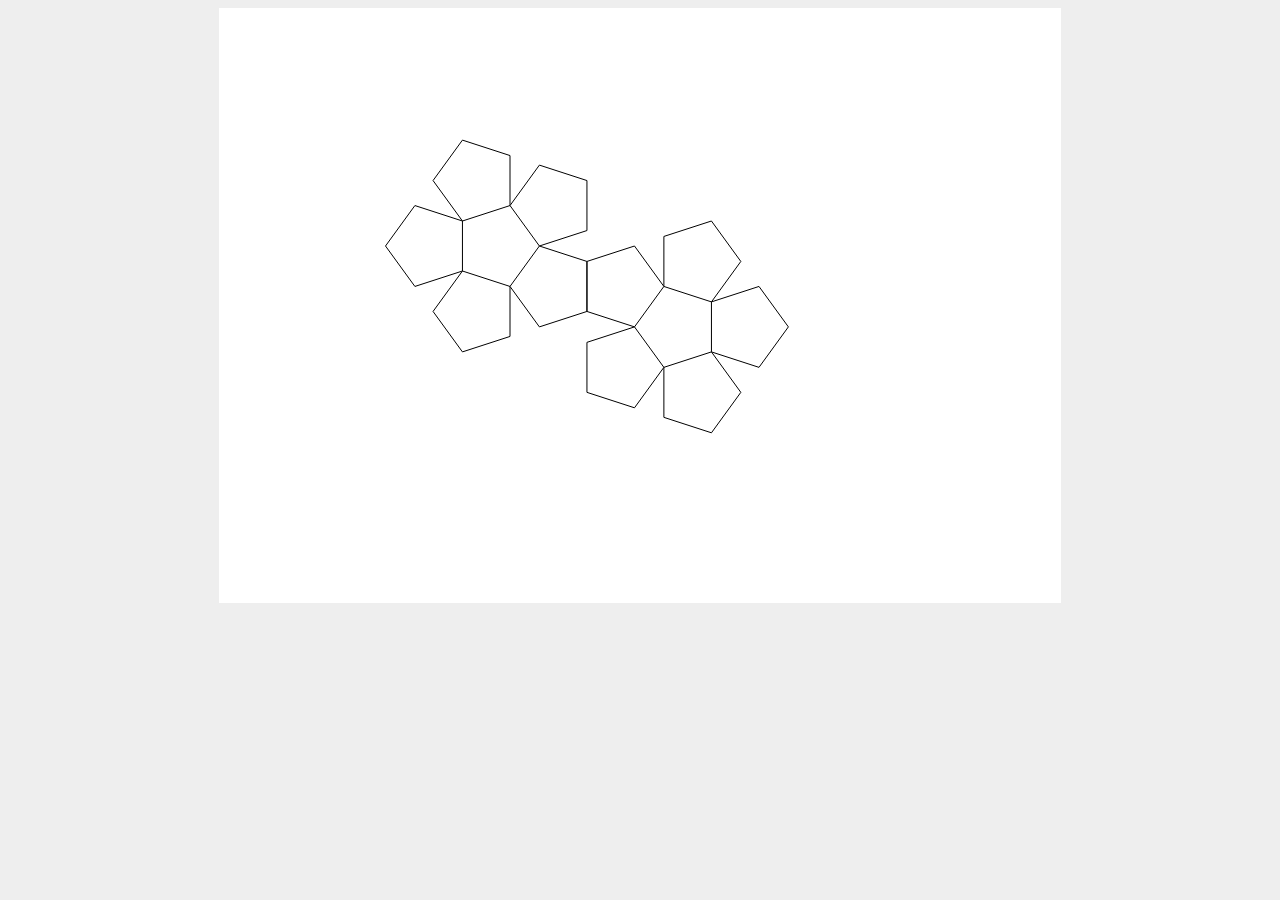
==== canvas-dodecahedron/index.html @ 47c0c7f8 "plain dodecahedron drawing in html5 canvas" ====
<!DOCTYPE html>
<html>
    <head>
        <meta charset="UTF-8">
        <title>Canvas</title>
        <style>
            body {
                background-color: #eee;
                text-align: center;
            }
            canvas {
                background-color: #fff;
                margin: auto;
            }
        </style>
    </head>
    <body>
        <canvas width="842" height="595"></canvas>
        <script>
            var ctx = document.querySelector('canvas').getContext('2d');
            var offset = [ctx.canvas.width * .33, ctx.canvas.height * .4];
            var lineSize = 50, rotation = 0, angle, radius, baseAngle, distanceOrigin, center;
            with (Math) {
                for (var side = 0; side < 2; side++) {
                    baseAngle = 2*PI/5;
                    if (true) { // line to radius
                        radius = sqrt(pow(lineSize, 2) / (pow(sin(baseAngle), 2) + pow(1 - cos(baseAngle), 2)));
                    } else { // radius to line size 
                        lineSize = sqrt(pow(sin(baseAngle) * lineSize, 2) + pow((1 - cos(baseAngle)) * lineSize, 2));
                    }
                    distanceOrigin = cos(PI/5) * radius;
                    if (side === 1) {
                        baseAngle = PI/5 * (rotation - 1);
                        angle = PI/5 * rotation;
                        offset = [offset[0] + (2 * cos(baseAngle) + cos(angle)) * distanceOrigin * 2, offset[1] - (2 * sin(baseAngle) + sin(angle)) * distanceOrigin * 2];
                        rotation -= 1;

                    }

                    ctx.beginPath();
                    angle = PI/5 * rotation;
                    ctx.moveTo(offset[0] + cos(angle) * radius, offset[1] - sin(angle) * radius);
                    for (var i = 1; i < 5; i++) {
                        angle = PI/5 * (2 * i + rotation);
                        ctx.lineTo(offset[0] + cos(angle) * radius, offset[1] - sin(angle) * radius);
                    }
                    ctx.closePath();
                    for (var i = 0; i < 5; i++) {
                        baseAngle = PI/5 * (2 * i + 1 + rotation);
                        center = [offset[0] + cos(baseAngle) * distanceOrigin * 2, offset[1] - sin(baseAngle) * distanceOrigin * 2];
                        for (var j = 0; j < 4; j++) {
                            angle = PI/5 * (2 * (i + j) - 1 + rotation);
                            ctx.lineTo(center[0] + cos(angle) * radius, center[1] - sin(angle) * radius);
                        }
                    }
                    ctx.stroke();
                }
            }
        </script>
    </body>
</html>
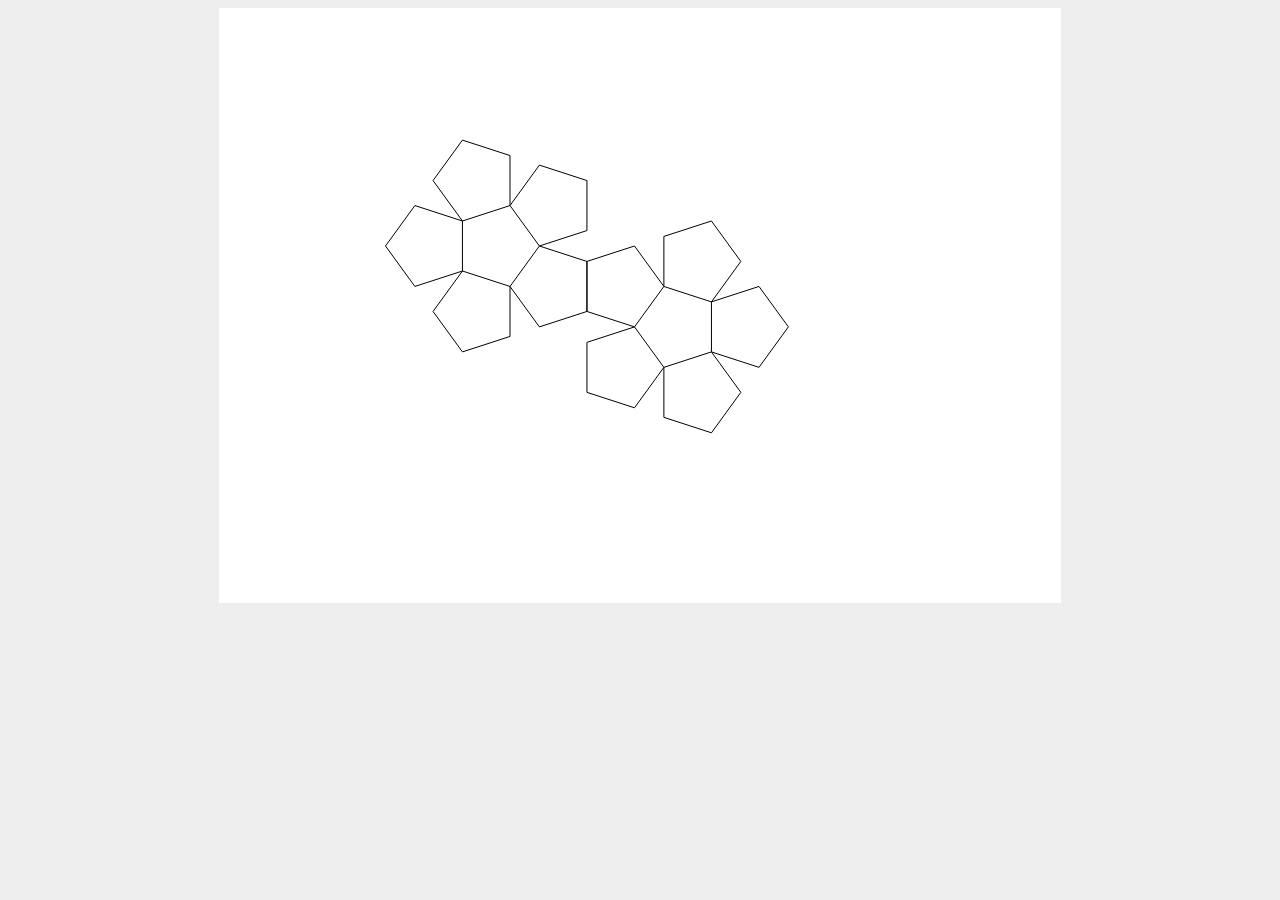
==== commit 4e31b9e2: "replaced offset coordinates with translation" ====
--- a/canvas-dodecahedron/index.html
+++ b/canvas-dodecahedron/index.html
@@ -17,41 +17,39 @@
     <body>
         <canvas width="842" height="595"></canvas>
         <script>
-            var ctx = document.querySelector('canvas').getContext('2d');
-            var offset = [ctx.canvas.width * .33, ctx.canvas.height * .4];
-            var lineSize = 50, rotation = 0, angle, radius, baseAngle, distanceOrigin, center;
+            var ctx = document.querySelector('canvas').getContext('2d')
+            , lineSize = 50, rotation = 0, baseAngle, angle, radius, distanceOrigin, center;
             with (Math) {
+                baseAngle = 2*PI/5;
+                radius = sqrt(pow(lineSize, 2) / (pow(sin(baseAngle), 2) + pow(1 - cos(baseAngle), 2)));
+                distanceOrigin = cos(PI/5) * radius;
+                ctx.save();
+                ctx.translate(ctx.canvas.width * .33, ctx.canvas.height * .4);
                 for (var side = 0; side < 2; side++) {
-                    baseAngle = 2*PI/5;
-                    if (true) { // line to radius
-                        radius = sqrt(pow(lineSize, 2) / (pow(sin(baseAngle), 2) + pow(1 - cos(baseAngle), 2)));
-                    } else { // radius to line size 
-                        lineSize = sqrt(pow(sin(baseAngle) * lineSize, 2) + pow((1 - cos(baseAngle)) * lineSize, 2));
-                    }
-                    distanceOrigin = cos(PI/5) * radius;
+                    angle = PI/5 * rotation;
                     if (side === 1) {
                         baseAngle = PI/5 * (rotation - 1);
+                        ctx.save();
+                        ctx.translate((2 * cos(baseAngle) + cos(angle)) * distanceOrigin * 2, -(2 * sin(baseAngle) + sin(angle)) * distanceOrigin * 2);
+                        rotation -= 1;
                         angle = PI/5 * rotation;
-                        offset = [offset[0] + (2 * cos(baseAngle) + cos(angle)) * distanceOrigin * 2, offset[1] - (2 * sin(baseAngle) + sin(angle)) * distanceOrigin * 2];
-                        rotation -= 1;
-
                     }
-
                     ctx.beginPath();
-                    angle = PI/5 * rotation;
-                    ctx.moveTo(offset[0] + cos(angle) * radius, offset[1] - sin(angle) * radius);
+                    ctx.moveTo(cos(angle) * radius, -sin(angle) * radius);
                     for (var i = 1; i < 5; i++) {
                         angle = PI/5 * (2 * i + rotation);
-                        ctx.lineTo(offset[0] + cos(angle) * radius, offset[1] - sin(angle) * radius);
+                        ctx.lineTo(cos(angle) * radius, -sin(angle) * radius);
                     }
                     ctx.closePath();
                     for (var i = 0; i < 5; i++) {
                         baseAngle = PI/5 * (2 * i + 1 + rotation);
-                        center = [offset[0] + cos(baseAngle) * distanceOrigin * 2, offset[1] - sin(baseAngle) * distanceOrigin * 2];
+                        ctx.save();
+                        ctx.translate(cos(baseAngle) * distanceOrigin * 2, -sin(baseAngle) * distanceOrigin * 2);
                         for (var j = 0; j < 4; j++) {
                             angle = PI/5 * (2 * (i + j) - 1 + rotation);
-                            ctx.lineTo(center[0] + cos(angle) * radius, center[1] - sin(angle) * radius);
+                            ctx.lineTo(cos(angle) * radius, -sin(angle) * radius);
                         }
+                        ctx.restore();
                     }
                     ctx.stroke();
                 }
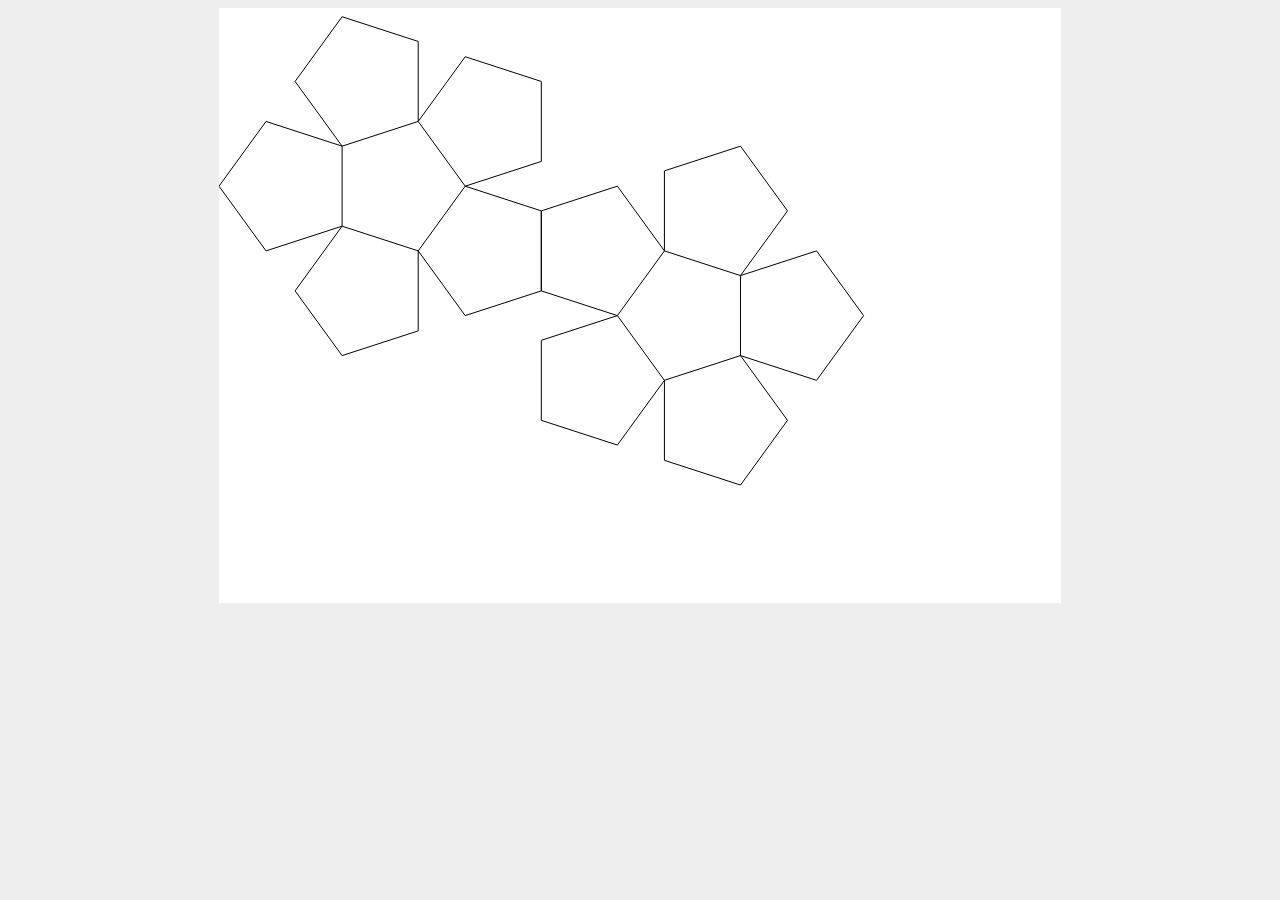
==== commit 1762275a: "replaced rotation calculation with canvas rotation" ====
--- a/canvas-dodecahedron/index.html
+++ b/canvas-dodecahedron/index.html
@@ -18,37 +18,37 @@
         <canvas width="842" height="595"></canvas>
         <script>
             var ctx = document.querySelector('canvas').getContext('2d')
-            , lineSize = 50, rotation = 0, baseAngle, angle, radius, distanceOrigin, center;
+            , lineSize = 80, baseAngle, angle, radius, distanceOrigin, offset;
             with (Math) {
+                var pentagon = function(rotation) {
+                    for (var i = 1; i < 5; i++) {
+                        angle = PI/5 * (2 * i -rotation);
+                        ctx.lineTo(cos(angle) * radius, -sin(angle) * radius);
+                    }
+                };
                 baseAngle = 2*PI/5;
                 radius = sqrt(pow(lineSize, 2) / (pow(sin(baseAngle), 2) + pow(1 - cos(baseAngle), 2)));
-                distanceOrigin = cos(PI/5) * radius;
+                distanceOrigin = cos(PI/5) * radius * 2;
+                offset = distanceOrigin + radius;
                 ctx.save();
-                ctx.translate(ctx.canvas.width * .33, ctx.canvas.height * .4);
+                ctx.translate(offset, offset);
                 for (var side = 0; side < 2; side++) {
-                    angle = PI/5 * rotation;
-                    if (side === 1) {
-                        baseAngle = PI/5 * (rotation - 1);
+                    if (side) {
+                        baseAngle = -PI/5;
                         ctx.save();
-                        ctx.translate((2 * cos(baseAngle) + cos(angle)) * distanceOrigin * 2, -(2 * sin(baseAngle) + sin(angle)) * distanceOrigin * 2);
-                        rotation -= 1;
-                        angle = PI/5 * rotation;
+                        ctx.translate((2 * cos(baseAngle) + cos(0)) * distanceOrigin, -(2 * sin(baseAngle) + sin(0)) * distanceOrigin);
                     }
                     ctx.beginPath();
+                    angle = PI/5 * -side;
                     ctx.moveTo(cos(angle) * radius, -sin(angle) * radius);
-                    for (var i = 1; i < 5; i++) {
-                        angle = PI/5 * (2 * i + rotation);
-                        ctx.lineTo(cos(angle) * radius, -sin(angle) * radius);
-                    }
+                    pentagon(side);
                     ctx.closePath();
                     for (var i = 0; i < 5; i++) {
-                        baseAngle = PI/5 * (2 * i + 1 + rotation);
+                        baseAngle = PI/5 * (2 * i + 1 - side);
                         ctx.save();
-                        ctx.translate(cos(baseAngle) * distanceOrigin * 2, -sin(baseAngle) * distanceOrigin * 2);
-                        for (var j = 0; j < 4; j++) {
-                            angle = PI/5 * (2 * (i + j) - 1 + rotation);
-                            ctx.lineTo(cos(angle) * radius, -sin(angle) * radius);
-                        }
+                        ctx.translate(cos(baseAngle) * distanceOrigin, -sin(baseAngle) * distanceOrigin);
+                        ctx.rotate(PI/5 * (3 - i * 2));
+                        pentagon(side);
                         ctx.restore();
                     }
                     ctx.stroke();
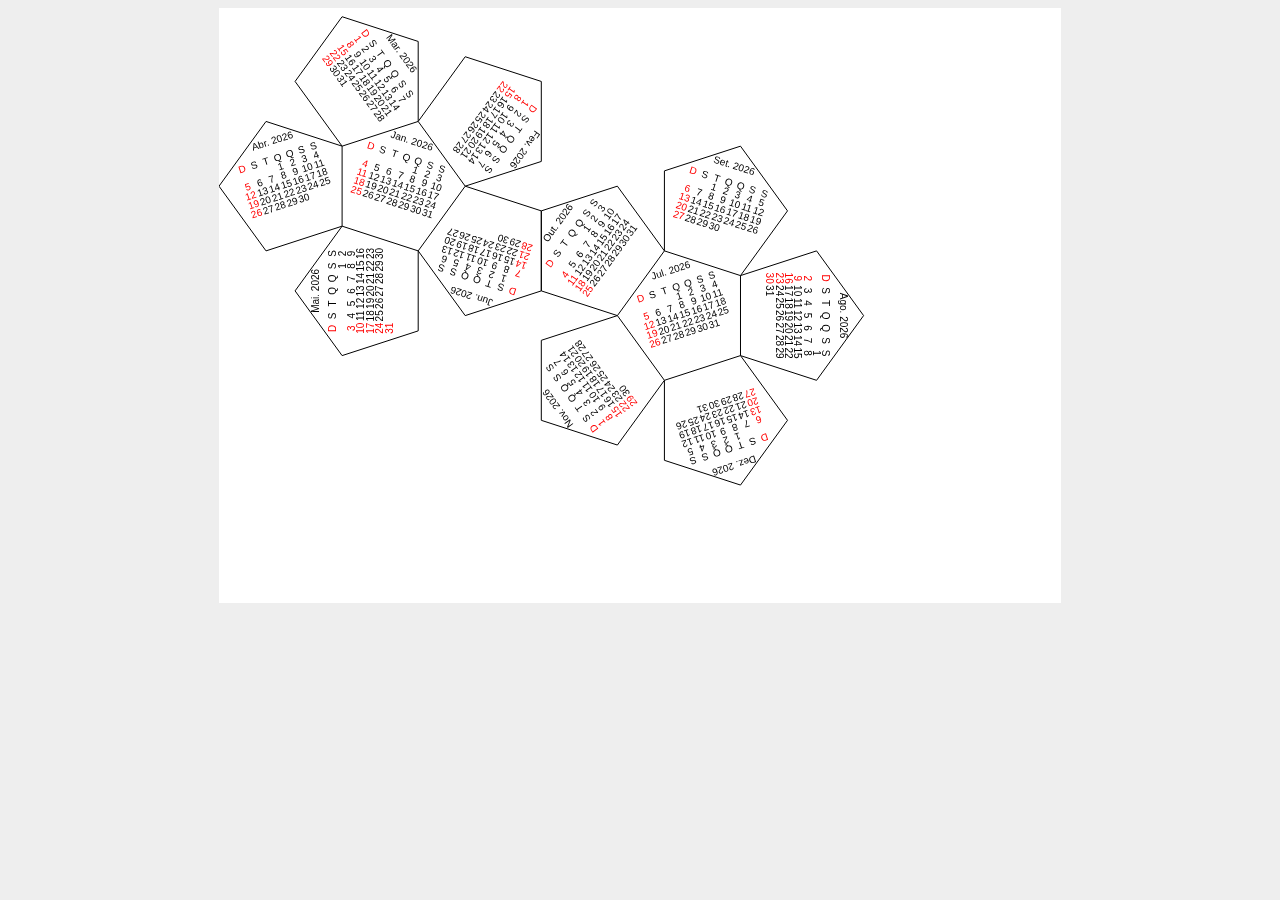
==== commit 72d39d8e: "added calendar texts" ====
--- a/canvas-dodecahedron/index.html
+++ b/canvas-dodecahedron/index.html
@@ -25,7 +25,42 @@
                         angle = PI/5 * (2 * i -rotation);
                         ctx.lineTo(cos(angle) * radius, -sin(angle) * radius);
                     }
+                    calendar(rotation);
+                }
+                , month = 0, date = new Date()
+                , calendar = function(rotation) {
+                    var offsetX = -.55 * radius, offsetY = -.65 * radius
+                    , spaceX = -offsetX / 3, spaceY = -offsetX / 4
+                    , text, i, compare, weekday, day;
+                    ctx.save();
+                    ctx.rotate((.1*PI) * (1 - 2 * rotation));
+                    date.setMonth(month++);
+                    text = date.toLocaleString('pt-br', {month: 'short'}) + ' ' + date.getFullYear();
+                    text = text.charAt(0).toUpperCase() + text.substr(1);
+                    textCenter(text, 0, offsetY);
+                    offsetY += 1.4 * spaceX;
+                    week = 'DSTQQSS';
+                    for (i = 0; i < week.length; i++) {
+                        ctx.fillStyle = i === 0 ? '#f00' : '#000';
+                        textCenter(week.charAt(i), offsetX + i * spaceX, offsetY);
+                    }
+                    offsetY += spaceY;
+                    compare = new Date(date.getFullYear(), month);
+                    while (date.getTime() < compare.getTime()) {
+                        weekday = date.getDay();
+                        day = date.getDate();
+                        ctx.fillStyle = weekday === 0 ? '#f00' : '#000';
+                        weekday === 0 && day !== 1 && (offsetY += spaceY);
+                        textCenter(day, offsetX + weekday * spaceX, offsetY);
+                        date.setDate(day + 1);
+                    }
+                    offsetY += spaceY;
+                    ctx.restore();
+                }
+                , textCenter = function(text, x, y) {
+                    ctx.fillText(text, x -ctx.measureText(text).width / 2, y);
                 };
+                date.setDate(1);
                 baseAngle = 2*PI/5;
                 radius = sqrt(pow(lineSize, 2) / (pow(sin(baseAngle), 2) + pow(1 - cos(baseAngle), 2)));
                 distanceOrigin = cos(PI/5) * radius * 2;
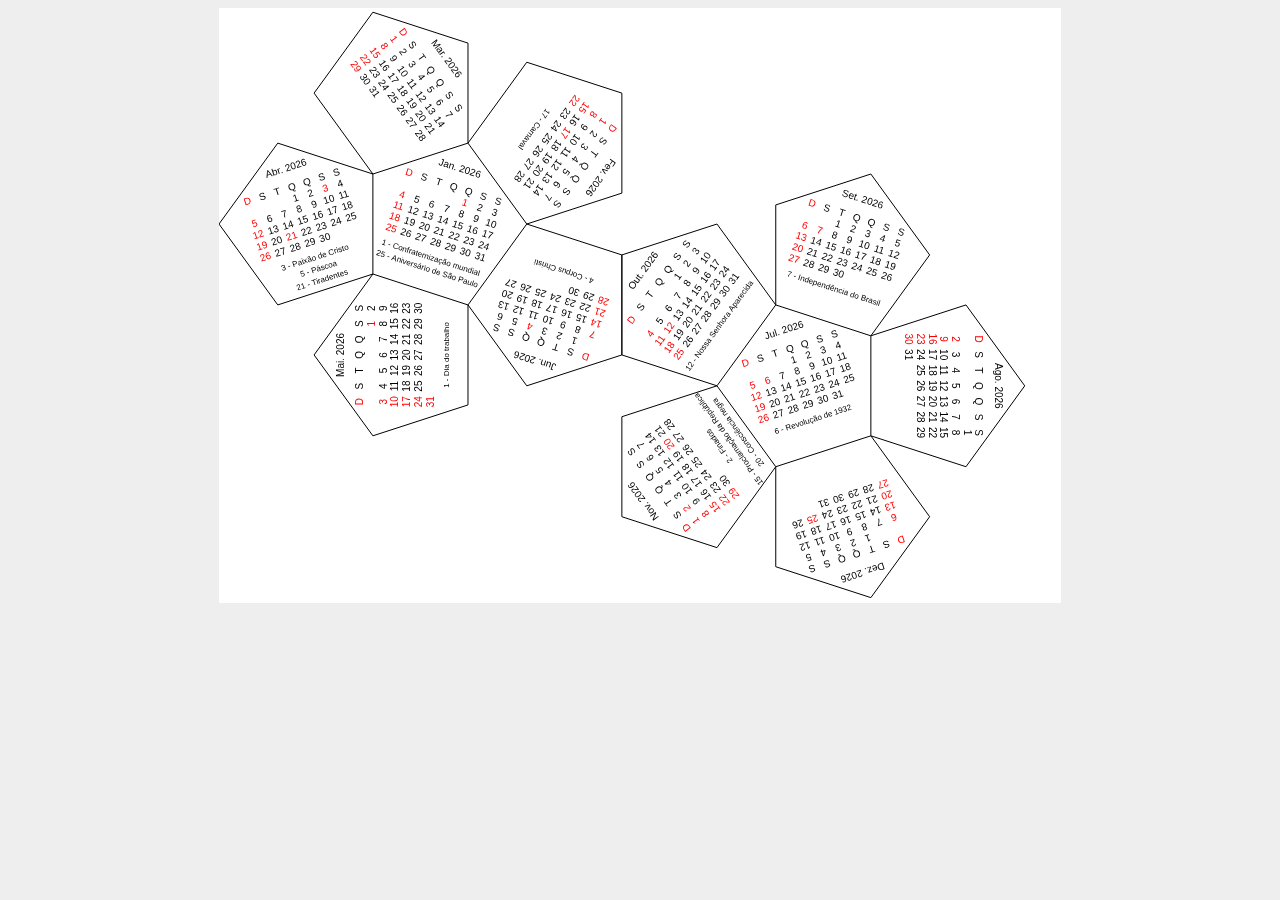
==== commit 4a273a9e: "added holidays" ====
--- a/canvas-dodecahedron/index.html
+++ b/canvas-dodecahedron/index.html
@@ -18,7 +18,9 @@
         <canvas width="842" height="595"></canvas>
         <script>
             var ctx = document.querySelector('canvas').getContext('2d')
-            , lineSize = 80, baseAngle, angle, radius, distanceOrigin, offset;
+            , lineSize = 100, baseAngle, angle, radius, distanceOrigin, offset
+            , font = ' Ubuntu Mono, sans-serif';
+            console.log(ctx.font);
             with (Math) {
                 var pentagon = function(rotation) {
                     for (var i = 1; i < 5; i++) {
@@ -38,8 +40,9 @@
                     text = date.toLocaleString('pt-br', {month: 'short'}) + ' ' + date.getFullYear();
                     text = text.charAt(0).toUpperCase() + text.substr(1);
                     textCenter(text, 0, offsetY);
-                    offsetY += 1.4 * spaceX;
+                    offsetY += 1.25 * spaceX;
                     week = 'DSTQQSS';
+                    ctx.font = '10px' + font;
                     for (i = 0; i < week.length; i++) {
                         ctx.fillStyle = i === 0 ? '#f00' : '#000';
                         textCenter(week.charAt(i), offsetX + i * spaceX, offsetY);
@@ -49,14 +52,58 @@
                     while (date.getTime() < compare.getTime()) {
                         weekday = date.getDay();
                         day = date.getDate();
-                        ctx.fillStyle = weekday === 0 ? '#f00' : '#000';
+                        ctx.fillStyle = (weekday === 0 || holidays[date.getMonth()][day]) ? '#f00' : '#000';
                         weekday === 0 && day !== 1 && (offsetY += spaceY);
                         textCenter(day, offsetX + weekday * spaceX, offsetY);
                         date.setDate(day + 1);
                     }
                     offsetY += spaceY;
+                    footer(offsetY + spaceY * .3, spaceY);
                     ctx.restore();
                 }
+                , footer = function(offset, space) {
+                    var days = holidays[date.getMonth() - 1];
+                    ctx.font = '8px' + font;
+                    ctx.fillStyle = '#000';
+                    for (var i in days) {
+                        textCenter(i + ' - ' + days[i], 0, offset);
+                        offset += space;
+                    }
+                }
+                , holidays = (function () {
+                    var computus = function (year) {
+                        var table = [
+                            [3, 14], [3,  3], [2, 23], [3, 11], [2, 31], [3, 18], [3,  8],
+                            [2, 28], [3, 16], [3,  5], [2, 25], [3, 13], [3,  2], [2, 22],
+                            [3, 10], [2, 30], [3, 17], [3,  7], [2, 27]
+                        ]
+                        , goldenN = year % 19
+                        , date = new Date(year, table[goldenN][0], table[goldenN][1])
+                        , dates = Array.apply(null, Array(12)).map(function(){return [];});
+                        date.setDate(date.getDate() + 7 - date.getDay());
+                        dates[date.getMonth()][date.getDate()] = ['Páscoa'];
+                        date.setDate(date.getDate() - 2);
+                        dates[date.getMonth()][date.getDate()] = ['Paixão de Cristo'];
+                        date.setDate(date.getDate() - 45);
+                        dates[date.getMonth()][date.getDate()] = ['Carnaval'];
+                        date.setDate(date.getDate() + 107);
+                        dates[date.getMonth()][date.getDate()] = ['Corpus Christi'];
+                        return dates;
+                    }
+                    , holidays = computus(date.getFullYear());
+                    holidays[0][1] = ['Confraternização mundial'];
+                    holidays[0][25] = ['Aniversário de São Paulo'];
+                    holidays[3][21] = ['Tiradentes'];
+                    holidays[4][1] = ['Dia do trabalho'];
+                    holidays[6][6] = ['Revolução de 1932'];
+                    holidays[8][7] = ['Independência do Brasil'];
+                    holidays[9][12] = ['Nossa Senhora Aparecida'];
+                    holidays[10][2] = ['Finados'];
+                    holidays[10][15] = ['Proclamação da República'];
+                    holidays[10][20] = ['Consciência negra'];
+                    holidays[11][25] = ['Natal'];
+                    return holidays;
+                })()
                 , textCenter = function(text, x, y) {
                     ctx.fillText(text, x -ctx.measureText(text).width / 2, y);
                 };
@@ -66,7 +113,7 @@
                 distanceOrigin = cos(PI/5) * radius * 2;
                 offset = distanceOrigin + radius;
                 ctx.save();
-                ctx.translate(offset, offset);
+                ctx.translate(offset, .97 * offset);
                 for (var side = 0; side < 2; side++) {
                     if (side) {
                         baseAngle = -PI/5;
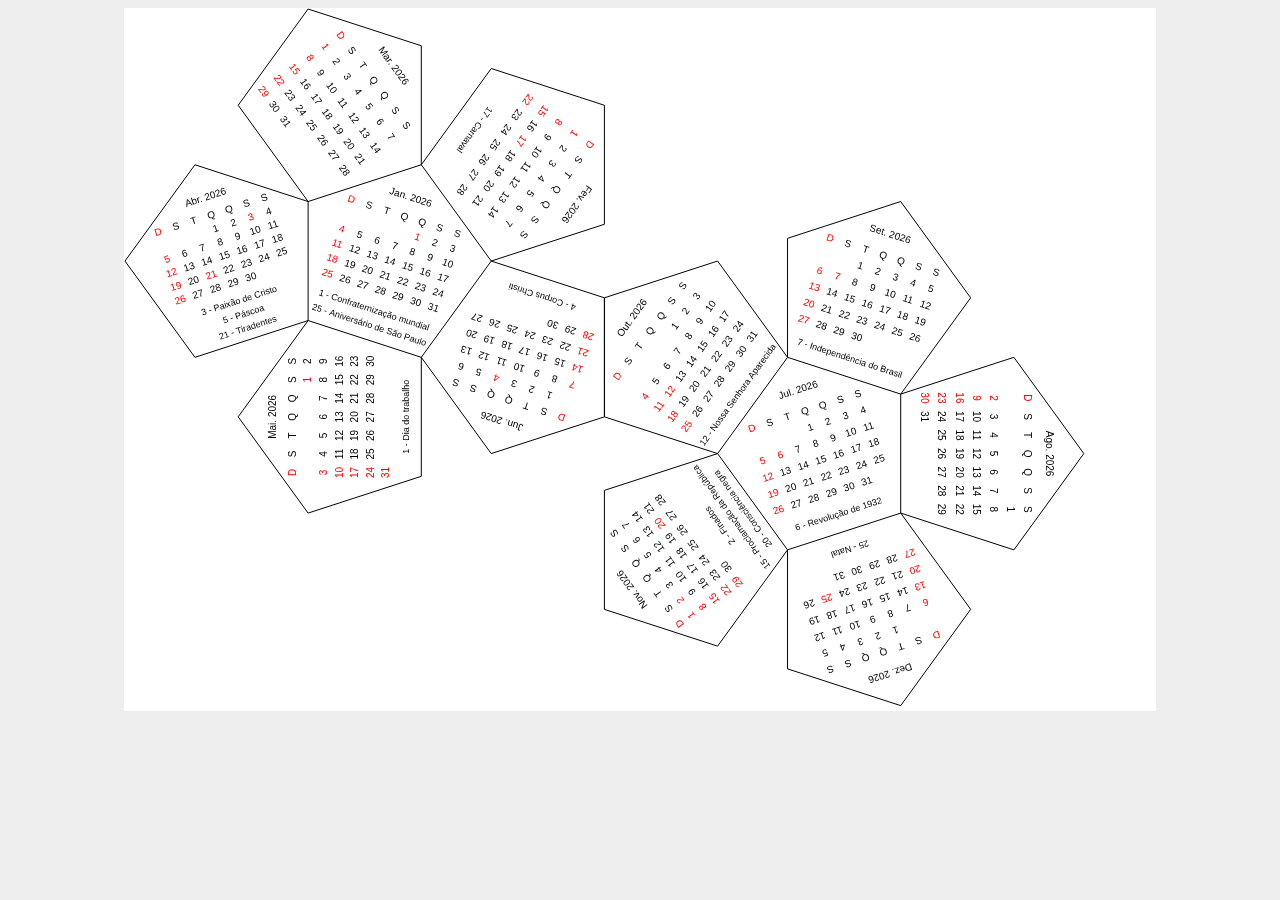
==== commit 88136ea6: "improved positioning" ====
--- a/canvas-dodecahedron/index.html
+++ b/canvas-dodecahedron/index.html
@@ -4,8 +4,17 @@
         <meta charset="UTF-8">
         <title>Canvas</title>
         <style>
+            @media print {
+                html, body {
+                    margin: 0;
+                }
+            }
+            @media screen {
+                body {
+                    background-color: #eee;
+                }
+            }
             body {
-                background-color: #eee;
                 text-align: center;
             }
             canvas {
@@ -15,12 +24,11 @@
         </style>
     </head>
     <body>
-        <canvas width="842" height="595"></canvas>
+        <canvas width="100" height="100"></canvas>
         <script>
-            var ctx = document.querySelector('canvas').getContext('2d')
-            , lineSize = 100, baseAngle, angle, radius, distanceOrigin, offset
-            , font = ' Ubuntu Mono, sans-serif';
-            console.log(ctx.font);
+            var canvas = document.querySelector('canvas'), ctx = canvas.getContext('2d'),
+                lineSize, baseAngle, angle, radius, distanceOrigin, offset,
+                font = ' Ubuntu, Arial, sans-serif';
             with (Math) {
                 var pentagon = function(rotation) {
                     for (var i = 1; i < 5; i++) {
@@ -31,44 +39,50 @@
                 }
                 , month = 0, date = new Date()
                 , calendar = function(rotation) {
-                    var offsetX = -.55 * radius, offsetY = -.65 * radius
-                    , spaceX = -offsetX / 3, spaceY = -offsetX / 4
-                    , text, i, compare, weekday, day;
+                    var offsetX = -.55 * radius,
+                        offsetY = -.63 * radius,
+                        spaceX = -offsetX / 3,
+                        spaceY = 0,
+                        monthHolidays = holidays[date.getMonth()],
+                        holidayCount = monthHolidays.filter(function(value) {return value !== undefined;}).length,
+                        compare = new Date(date.getFullYear(), ++month),
+                        week = 'DSTQQSS',
+                        lines, text, i, weekday, day;
+                    lines = ceil(((compare.getTime() - date.getTime()) / 86400000 + date.getDay()) / 7) + holidayCount + 3.8;
+                    spaceY = 1.66 * radius / lines;
+                    // set position
                     ctx.save();
                     ctx.rotate((.1*PI) * (1 - 2 * rotation));
-                    date.setMonth(month++);
+                    // write month
                     text = date.toLocaleString('pt-br', {month: 'short'}) + ' ' + date.getFullYear();
                     text = text.charAt(0).toUpperCase() + text.substr(1);
                     textCenter(text, 0, offsetY);
-                    offsetY += 1.25 * spaceX;
-                    week = 'DSTQQSS';
+                    // write weekday initials
+                    offsetY += 1.3 * spaceY;
                     ctx.font = '10px' + font;
                     for (i = 0; i < week.length; i++) {
                         ctx.fillStyle = i === 0 ? '#f00' : '#000';
                         textCenter(week.charAt(i), offsetX + i * spaceX, offsetY);
                     }
+                    // write days
                     offsetY += spaceY;
-                    compare = new Date(date.getFullYear(), month);
                     while (date.getTime() < compare.getTime()) {
                         weekday = date.getDay();
                         day = date.getDate();
-                        ctx.fillStyle = (weekday === 0 || holidays[date.getMonth()][day]) ? '#f00' : '#000';
+                        ctx.fillStyle = (weekday === 0 || monthHolidays[day]) ? '#f00' : '#000';
                         weekday === 0 && day !== 1 && (offsetY += spaceY);
                         textCenter(day, offsetX + weekday * spaceX, offsetY);
                         date.setDate(day + 1);
                     }
-                    offsetY += spaceY;
-                    footer(offsetY + spaceY * .3, spaceY);
+                    // write holidays
+                    offsetY += spaceY * 1.3;
+                    ctx.font = '9px' + font;
+                    ctx.fillStyle = '#000';
+                    for (i in monthHolidays) {
+                        textCenter(i + ' - ' + monthHolidays[i], 0, offsetY);
+                        offsetY += spaceY;
+                    }
                     ctx.restore();
-                }
-                , footer = function(offset, space) {
-                    var days = holidays[date.getMonth() - 1];
-                    ctx.font = '8px' + font;
-                    ctx.fillStyle = '#000';
-                    for (var i in days) {
-                        textCenter(i + ' - ' + days[i], 0, offset);
-                        offset += space;
-                    }
                 }
                 , holidays = (function () {
                     var computus = function (year) {
@@ -108,12 +122,19 @@
                     ctx.fillText(text, x -ctx.measureText(text).width / 2, y);
                 };
                 date.setDate(1);
+                date.setMonth(0);
+                //date.setFullYear(2014);
+                canvas.style.cssText = 'width: 273mm; height: 186mm'; // A4 -12mm margins 
+                canvas.width = round(canvas.offsetWidth);
+                canvas.height = round(canvas.offsetHeight);
+                canvas.style.cssText = '';
+                lineSize = round(canvas.width / 8.653);
                 baseAngle = 2*PI/5;
                 radius = sqrt(pow(lineSize, 2) / (pow(sin(baseAngle), 2) + pow(1 - cos(baseAngle), 2)));
                 distanceOrigin = cos(PI/5) * radius * 2;
                 offset = distanceOrigin + radius;
                 ctx.save();
-                ctx.translate(offset, .97 * offset);
+                ctx.translate(offset + 1, sin(.6*PI) * offset + 1);
                 for (var side = 0; side < 2; side++) {
                     if (side) {
                         baseAngle = -PI/5;
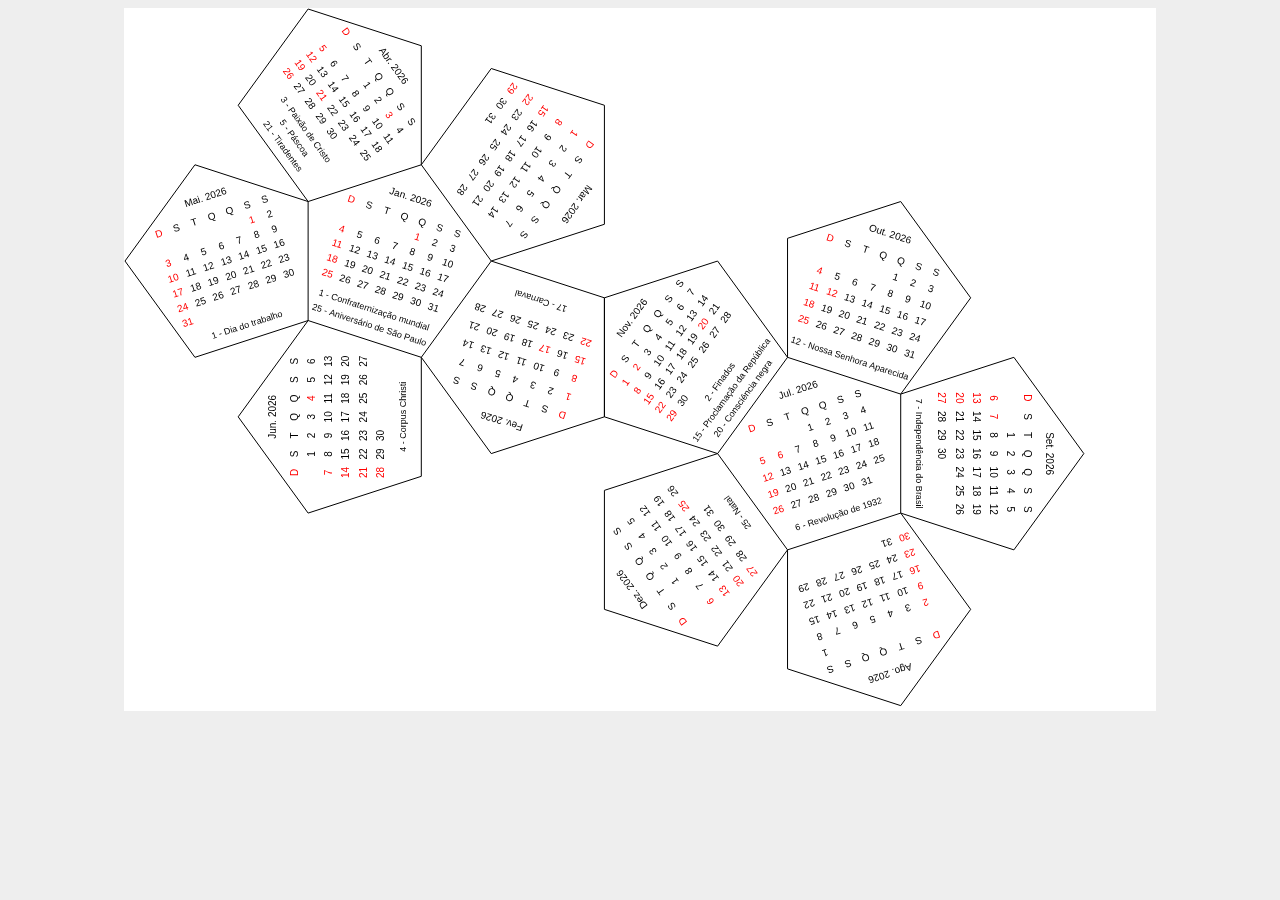
==== commit 1b8163b4: "Fix line drawning" ====
--- a/canvas-dodecahedron/index.html
+++ b/canvas-dodecahedron/index.html
@@ -134,7 +134,7 @@
                 distanceOrigin = cos(PI/5) * radius * 2;
                 offset = distanceOrigin + radius;
                 ctx.save();
-                ctx.translate(offset + 1, sin(.6*PI) * offset + 1);
+                ctx.translate(offset + 1, sin(3*PI/5) * offset + 1);
                 for (var side = 0; side < 2; side++) {
                     if (side) {
                         baseAngle = -PI/5;
@@ -145,15 +145,15 @@
                     angle = PI/5 * -side;
                     ctx.moveTo(cos(angle) * radius, -sin(angle) * radius);
                     pentagon(side);
-                    ctx.closePath();
                     for (var i = 0; i < 5; i++) {
-                        baseAngle = PI/5 * (2 * i + 1 - side);
+                        baseAngle = PI/5 * (2 * i - 1 - side);
                         ctx.save();
                         ctx.translate(cos(baseAngle) * distanceOrigin, -sin(baseAngle) * distanceOrigin);
-                        ctx.rotate(PI/5 * (3 - i * 2));
+                        ctx.rotate(PI/5 * (5 - i * 2));
                         pentagon(side);
                         ctx.restore();
                     }
+                    ctx.closePath();
                     ctx.stroke();
                 }
             }
